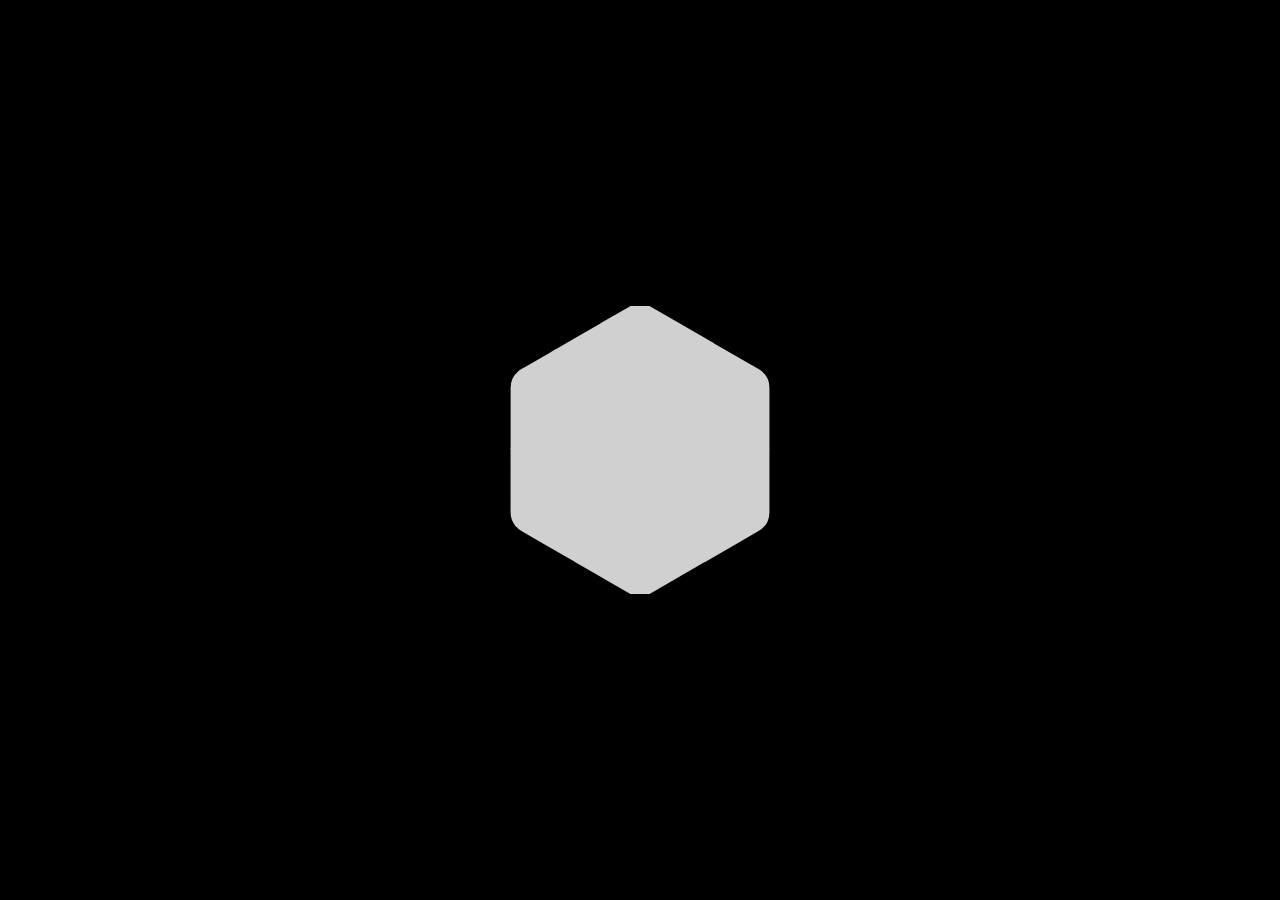
==== index.html @ 477cefce "Moved all files over from main project" ====
<!DOCTYPE html>
<html lang="">

<head>

	<meta charset="utf-8" />
	<meta name="viewport" content="width=device-width, initial-scale=1.0" />
	<title>Color Catcher</title>

	<link rel="stylesheet" href="css/style.css" />

	<script src="libraries/index-umd.min.js"></script>
	<script src="libraries/p5.min.js"></script>
	<script src="libraries/p5.sound.min.js"></script>
	<script src="libraries/snap.svg-min.js"></script>

</head>

<body>

	<!-- fullscreen p5 sketch goes behind SVG positioned at center -->
	<div id="p5"></div>
	<main id="planet-container"></main>

	<!-- load P5.js sketch files-->
	<script src="sketch/luminance.js"></script>
	<script src="sketch/catcher.js"></script>
	<script src="sketch/tools.js"></script>
	<script src="sketch/magnet.js"></script>
	<script src="sketch/sounds.js"></script>
	<script src="sketch/explosion.js"></script>
	<script src="sketch/planet.js"></script>
	<script src="sketch/satellite.js"></script>
	<script src="sketch/sketch.js"></script>

</body>
</html>
---- css/style.css ----
/* fill full browser window */
body {
    padding: 0;
    margin: 0;
}

#planet-container {
    position: absolute;
    height: 100vh;
    width: 100vw;
}


#planet {
    z-index: 1;
    height: 32vh;
    width: 32vh;
    position: absolute;
    left: calc(50vw - 16vh);
    top: calc(50vh - 16vh);
    stroke-linejoin: bevel;
}


#planet {
    stroke-width: 10;
}


body, #planet-container, #planet {
    cursor:none;
}


/* the P5 canvas goes behind the planet */
#p5 canvas {
    position: absolute;
    z-index: -1;
}
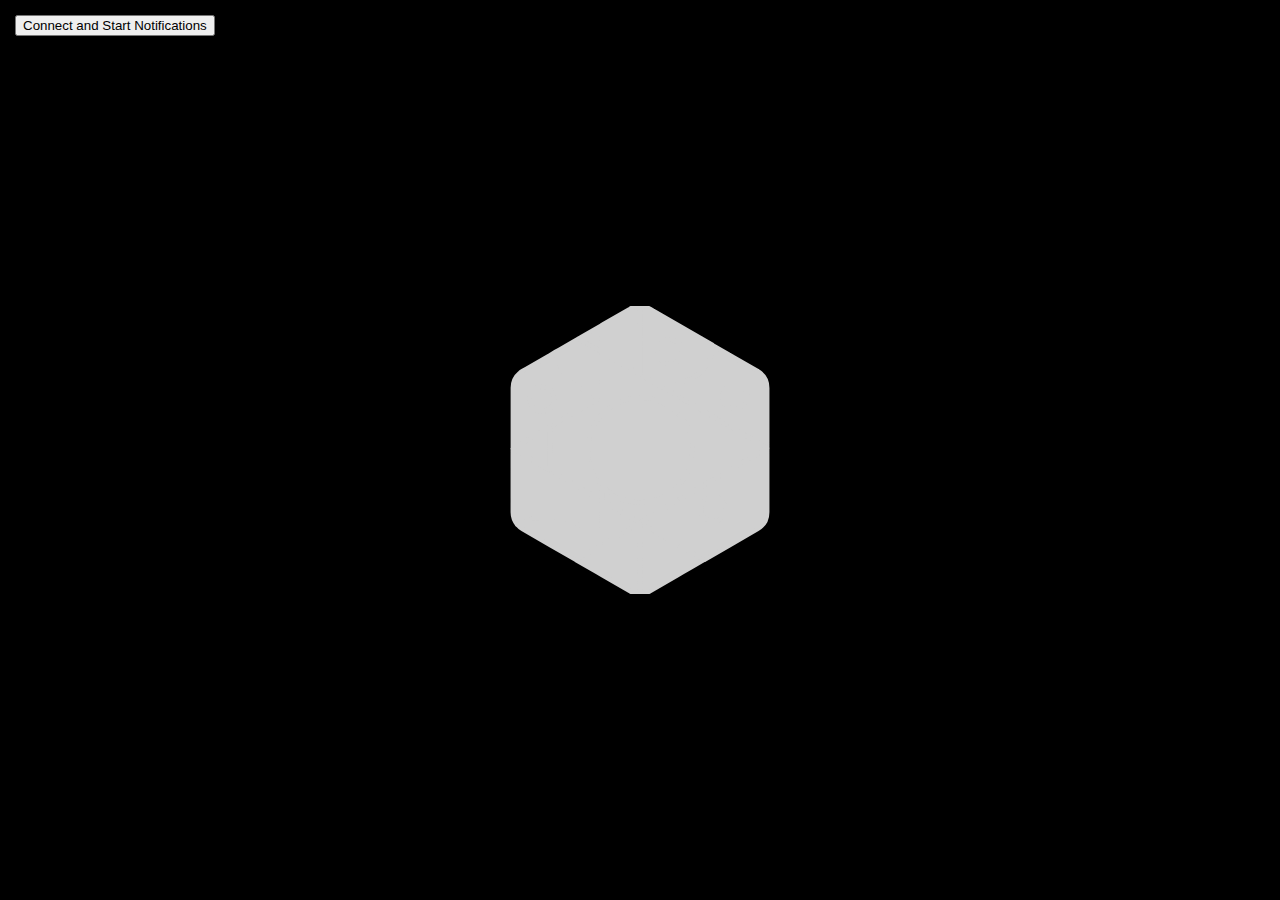
==== commit bf6330b5: "connect to BLE color catcher device and receive gesture events" ====
--- a/index.html
+++ b/index.html
@@ -13,6 +13,7 @@
 	<script src="libraries/p5.min.js"></script>
 	<script src="libraries/p5.sound.min.js"></script>
 	<script src="libraries/snap.svg-min.js"></script>
+	<script src="libraries/p5.ble.js"></script>
 
 </head>
 
@@ -31,6 +32,7 @@
 	<script src="sketch/explosion.js"></script>
 	<script src="sketch/planet.js"></script>
 	<script src="sketch/satellite.js"></script>
+	<script src="sketch/ble.js"></script>
 	<script src="sketch/sketch.js"></script>
 
 </body>
